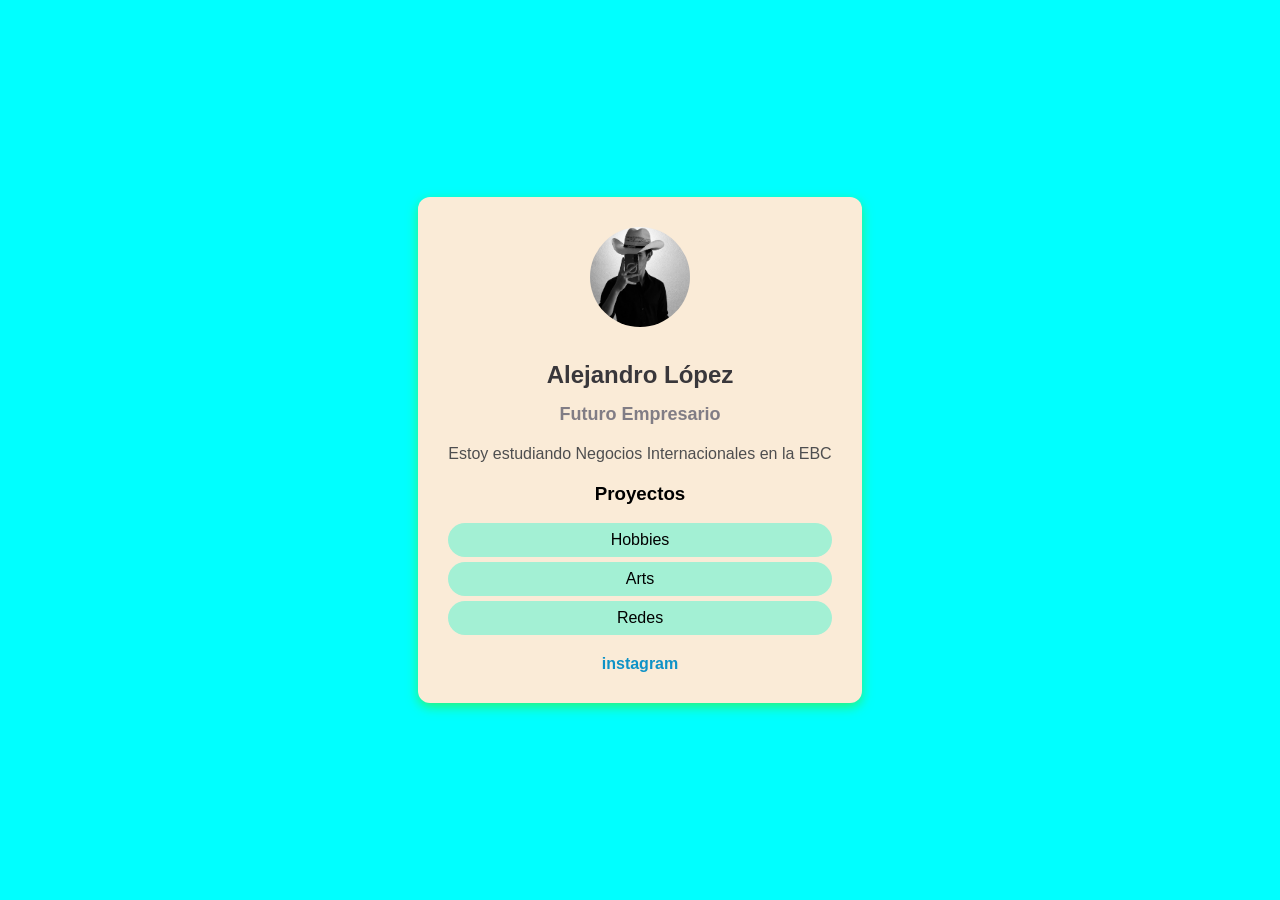
==== E-1 AlexRobledo/index.html @ b3cc74f7 "Add files via upload" ====
<!-- En el HTML voy a darle estructura 
 a una aplicación de mi perfil profesional-->


<!-- DOCTYPE esta eqtiqueta indica el tipo de documento -->
 <!DOCTYPE html>
 <!-- html es para iniciar mi documento -->
 <html>
   <!-- head es la etiqueta donde coloco las configuraciones de mi html -->
<head>
   <!-- la etiqueta de meta es un meta dato, La de UTF-8 es la que permite los carácteres 
    especiales-->

    <meta charset="UTF-8">
    <!--Este meta dato de copyright es para tener los créditos de contenido-->
    <meta"copyright" content="Negocios y Comercio Internacionales">

    <!--la etiqueta del link es para enlazar archivos externos-->
    <!--aquí estoy enlazando al archivo de los stilos-->
    <link rel="stylesheet" href="style.css">
</head> <!--Hasta aqui termina el head -->

<!-- AQUI INICIA EL BODY: Es el cuerpo de mi pagina web, app o sitio web-->
<body>  
    <div class="card">
       <img src="img/foto.jpeg" alt="Foto Alex" width="80" height="80"> 
    <h1> Alejandro López</h1>
     <h2> Futuro Empresario</h2>
     <p> Estoy estudiando Negocios Internacionales en la EBC</p>
     <h3> Proyectos</h3>
     <ul> 
     <li> Hobbies</li>
     <li> Arts</li>
        <li> Redes</li>
     </ul>
     <a href="https://www.instagram.com/alex.rob16?igsh=MWQ4c3V2d2pkdXFwag%3D%3D&igsi=MWQ4c3V2d2pkdXFwag%3D%3D&utm_source=qr" target="_blank">instagram</a>
     
     
     </div>
</body>
 </html>
---- E-1 AlexRobledo/style.css ----
body {
background-color:aqua;
font-family: 'Franklin Gotic Medium', 'Arial Narrow', 'Arial', 'sams-serif';
display: flex;
justify-content:center;
align-items:center;
height: 100vh;
margin:0;
}

.card{
background-color: antiquewhite;
border-radius: 12px;
box-shadow: 0 4px 12px rgb(39, 245, 121);
padding:30px;
max-width:400px;
text-align:center;
}

.card img {
border-radius:50%;
width: 100px;
height: 100px;
object-fit: cover;
margin-bottom: 20px;
}

.card h1 {
  font-size: 24px;
  margin: 10px 0;
  color: #39373B;
}

.card h2 {
  font-size: 18px;
  color: #817D85;
  margin-bottom: 20px;
}

.card p {
  font-size: 16px;
  color: #4E4E4F;
  margin-bottom: 20px;
}

.card ul {
  list-style: none;
  padding:0;
  margin-bottom: 20px;
}

.card ul li {
  background-color:#a3f0d4;
  margin: 5px 0;
  padding:8px;
  border-radius: 20px;
}

.card a {
 text-decoration: none;
 color: #0e92c7;
 font-weight: bold;
}
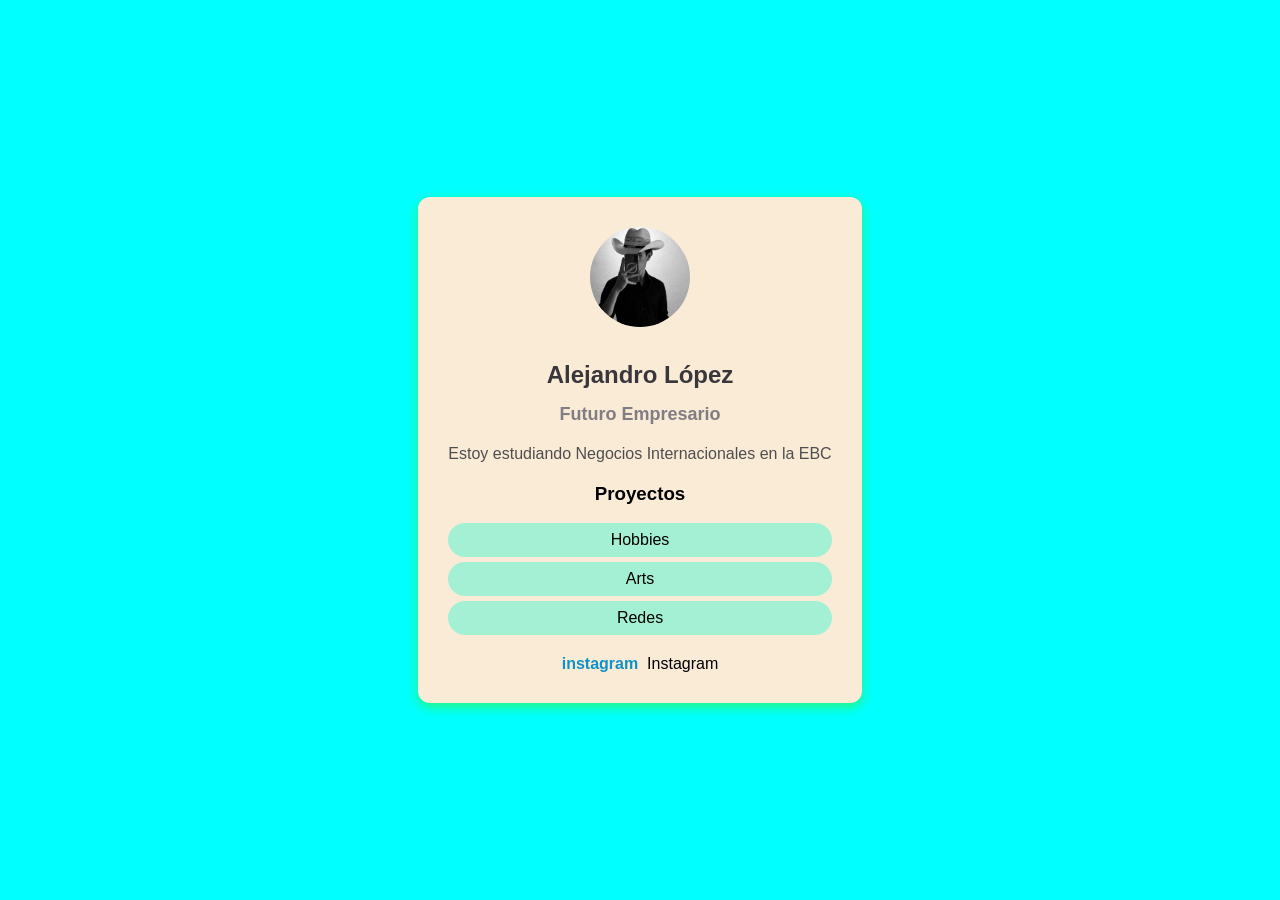
==== commit 7a02f6c2: "actualización del Entregable 1 En el index agregamos los links de favicon y front awesome para logra" ====
--- a/E-1 AlexRobledo/index.html
+++ b/E-1 AlexRobledo/index.html
@@ -14,6 +14,12 @@
     <meta charset="UTF-8">
     <!--Este meta dato de copyright es para tener los créditos de contenido-->
     <meta"copyright" content="Negocios y Comercio Internacionales">
+
+     <!-- FAVICON -->
+  <link rel="icon" href="IMG/favicon.png" type="image/png">
+
+  <!-- Font Awesome para iconos -->
+  <link rel="stylesheet" href="https://cdnjs.cloudflare.com/ajax/libs/font-awesome/6.5.2/css/all.min.css">
 
     <!--la etiqueta del link es para enlazar archivos externos-->
     <!--aquí estoy enlazando al archivo de los stilos-->
@@ -34,7 +40,8 @@
         <li> Redes</li>
      </ul>
      <a href="https://www.instagram.com/alex.rob16?igsh=MWQ4c3V2d2pkdXFwag%3D%3D&igsi=MWQ4c3V2d2pkdXFwag%3D%3D&utm_source=qr" target="_blank">instagram</a>
-     
+     <i class="fa brands fa-Instagran"></i>
+     Instagram</a>
      
      </div>
 </body>
--- a/E-1 AlexRobledo/style.css
+++ b/E-1 AlexRobledo/style.css
@@ -8,6 +8,11 @@
 margin:0;
 }
 
+.card:hover {
+  transform: translateY(-8px);
+
+  box-shadow: 0 10px 25px rgba(39, 245, 121, 0.5);
+}
 .card{
 background-color: antiquewhite;
 border-radius: 12px;
